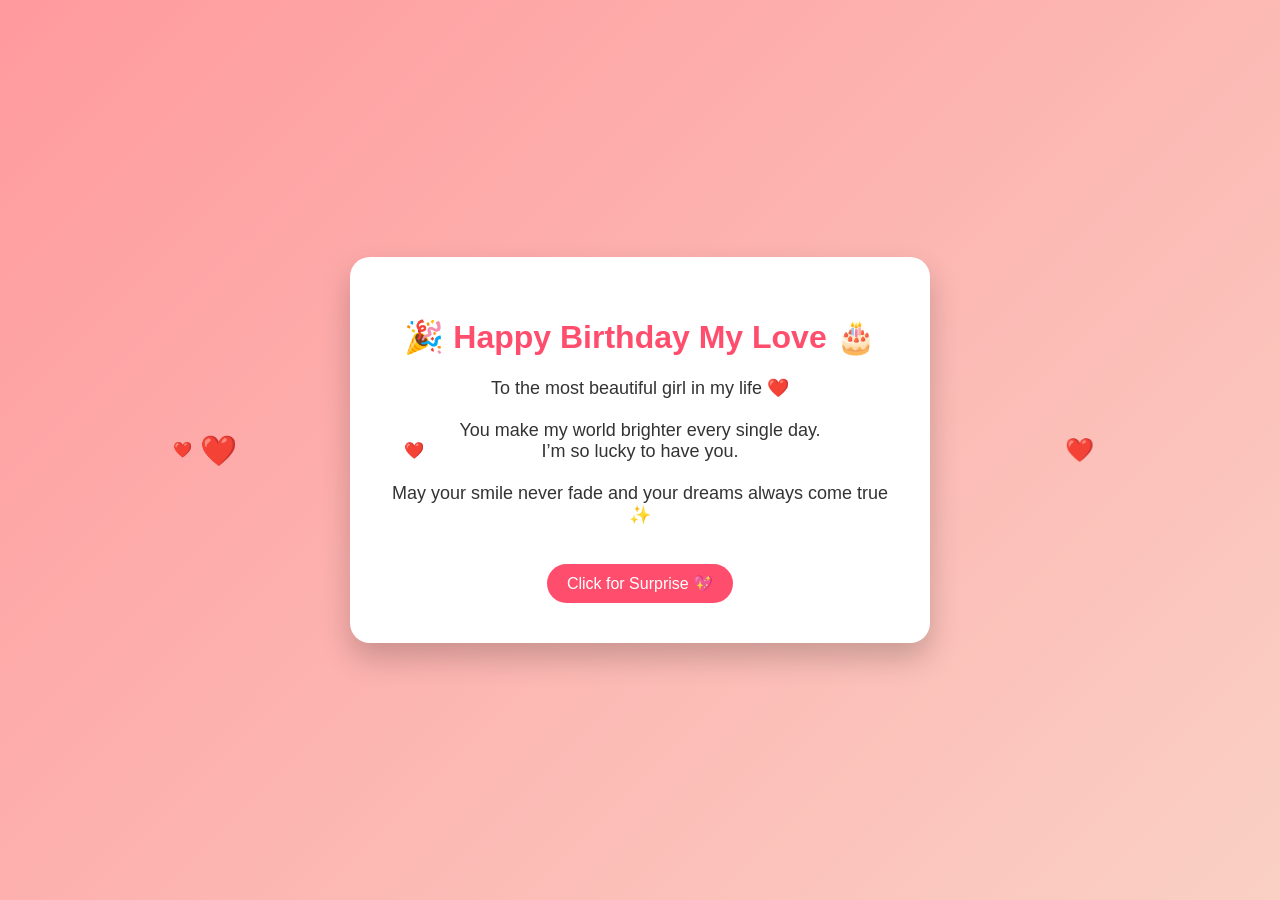
==== index.html @ 50b6b81a "Initial birthday website commit" ====
<!DOCTYPE html>
<html lang="en">
<head>
    <meta charset="UTF-8">
    <title>Happy Birthday My Love ❤️</title>
    <style>
        body {
            margin: 0;
            padding: 0;
            background: linear-gradient(135deg, #ff9a9e, #fad0c4);
            font-family: 'Segoe UI', sans-serif;
            display: flex;
            justify-content: center;
            align-items: center;
            height: 100vh;
            text-align: center;
            overflow: hidden;
        }

        .card {
            background: white;
            padding: 40px;
            border-radius: 20px;
            box-shadow: 0 15px 30px rgba(0,0,0,0.2);
            max-width: 500px;
            animation: fadeIn 2s ease-in-out;
        }

        h1 {
            color: #ff4d6d;
            font-size: 32px;
        }

        p {
            font-size: 18px;
            color: #333;
        }

        button {
            margin-top: 20px;
            padding: 10px 20px;
            background: #ff4d6d;
            color: white;
            border: none;
            border-radius: 20px;
            cursor: pointer;
            font-size: 16px;
            transition: 0.3s;
        }

        button:hover {
            background: #ff1e4d;
        }

        .hidden-message {
            display: none;
            margin-top: 20px;
            font-weight: bold;
            color: #ff4d6d;
        }

        @keyframes fadeIn {
            from { opacity: 0; transform: translateY(30px); }
            to { opacity: 1; transform: translateY(0); }
        }

        .hearts {
            position: absolute;
            color: #ff4d6d;
            animation: float 5s linear infinite;
        }

        @keyframes float {
            0% { transform: translateY(100vh); opacity: 1; }
            100% { transform: translateY(-10vh); opacity: 0; }
        }
    </style>
</head>
<body>

<div class="card">
    <h1>🎉 Happy Birthday My Love 🎂</h1>
    <p>
        To the most beautiful girl in my life ❤️<br><br>
        You make my world brighter every single day.<br>
        I’m so lucky to have you.<br><br>
        May your smile never fade and your dreams always come true ✨
    </p>

    <button onclick="showMessage()">Click for Surprise 💖</button>

    <div class="hidden-message" id="secret">
        I Love You More Than Words Can Say 💕 <br>
        Forever Yours ❤️
    </div>
</div>

<script>
    function showMessage() {
        document.getElementById("secret").style.display = "block";
    }

    // Floating hearts effect
    setInterval(() => {
        const heart = document.createElement("div");
        heart.classList.add("hearts");
        heart.innerHTML = "❤️";
        heart.style.left = Math.random() * 100 + "vw";
        heart.style.fontSize = Math.random() * 20 + 15 + "px";
        document.body.appendChild(heart);

        setTimeout(() => {
            heart.remove();
        }, 5000);
    }, 300);
</script>

</body>
</html>
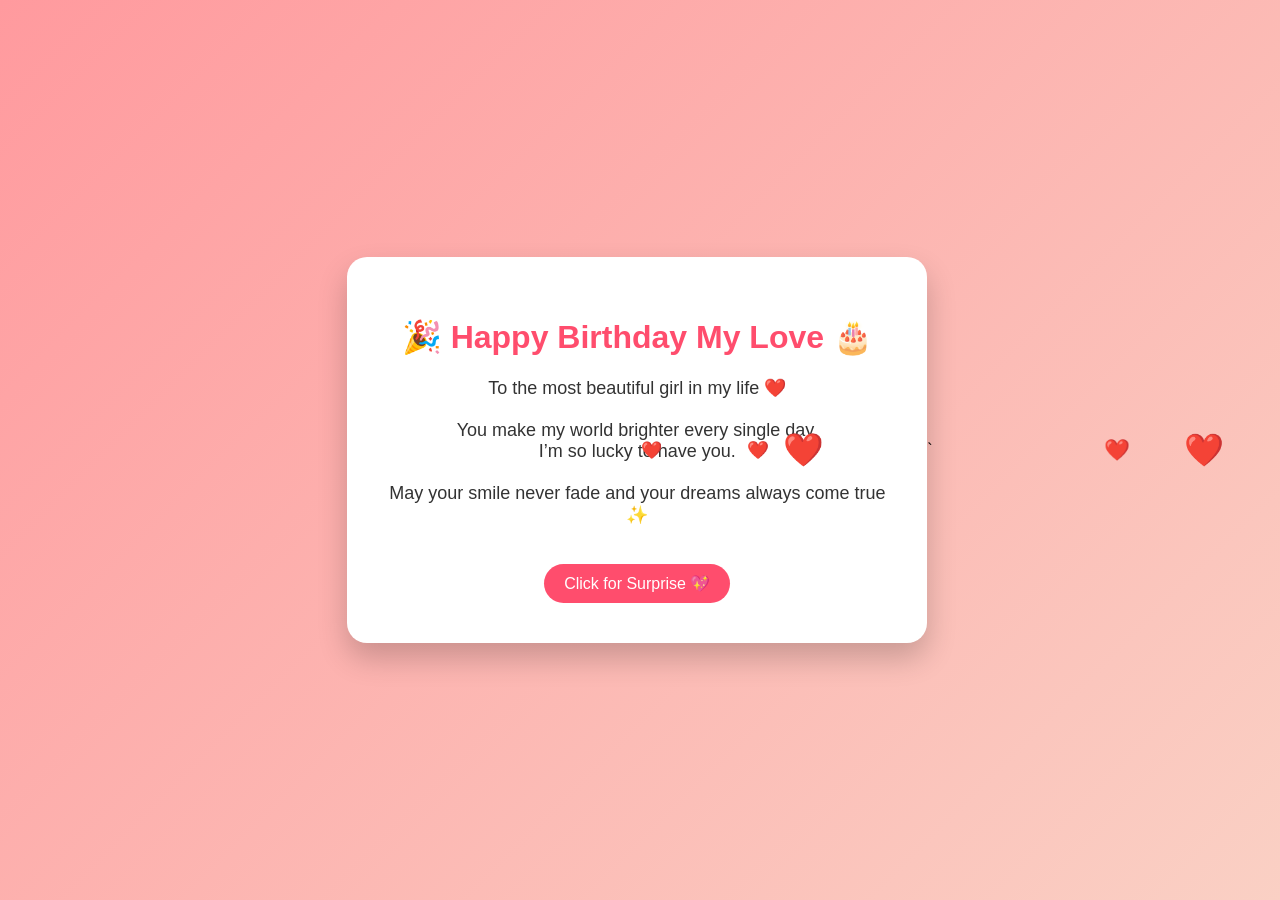
==== commit 1ea43b06: "first commit" ====
--- a/index.html
+++ b/index.html
@@ -116,4 +116,4 @@
 </script>
 
 </body>
-</html>+</html>`
